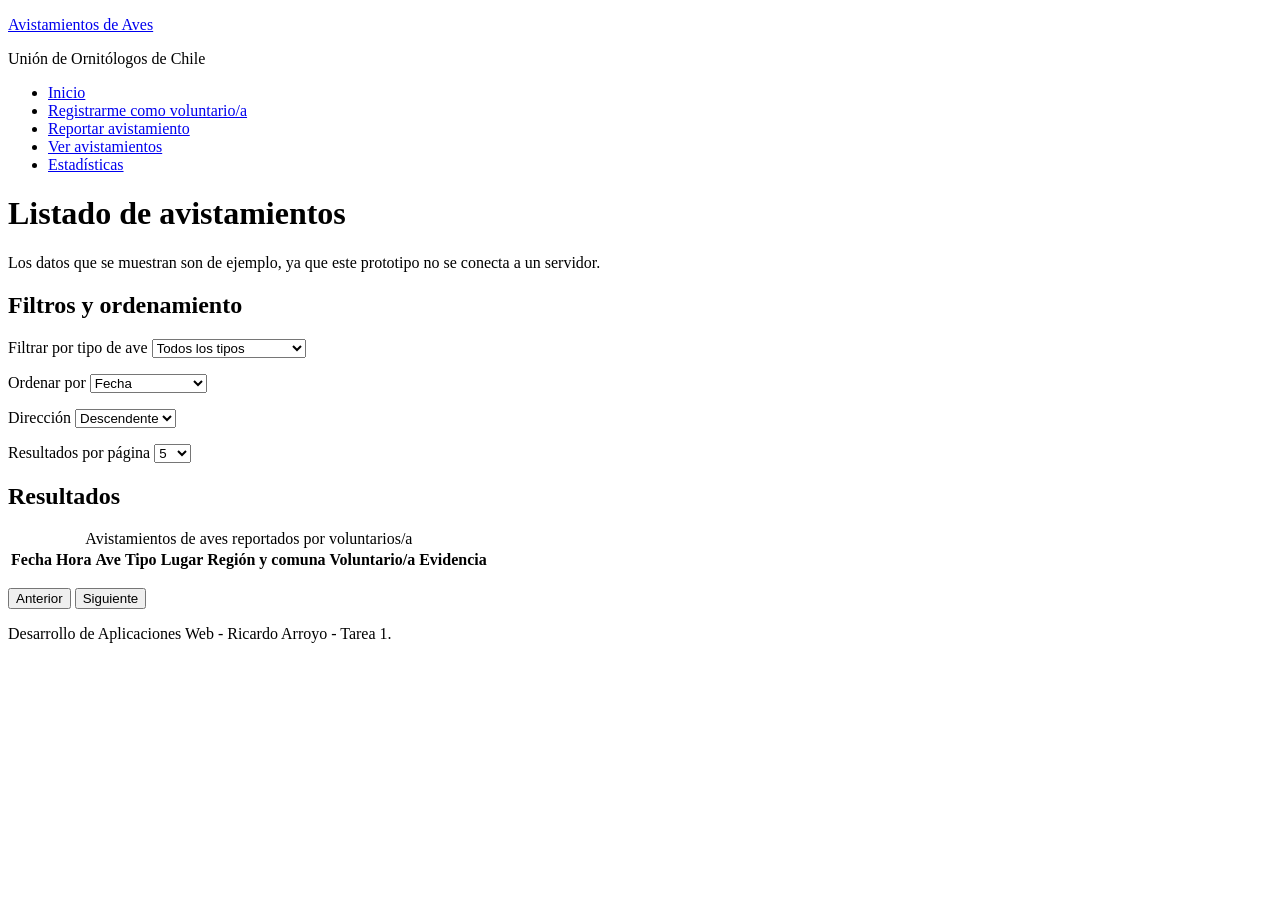
==== avistamientos.html @ e382e324 "Agrega listado de avistamientos con filtros y paginacion" ====
<!DOCTYPE html>
<html lang="es">
    <head>
        <meta charset="UTF-8">
        <meta name="viewport" content="width=device-width, initial-scale=1.0">
        <title>Listado de avistamientos - Avistamientos de Aves</title>
        <link rel="stylesheet" href="css/estilos.css">
    </head>
    <body>

        <header>
            <p class="marca"><a href="index.html">Avistamientos de Aves</a></p>
            <p class="subtitulo">Unión de Ornitólogos de Chile</p>

            <nav aria-label="Navegación principal">
                <ul>
                    <li><a href="index.html">Inicio</a></li>
                    <li><a href="registro-voluntario.html">Registrarme como voluntario/a</a></li>
                    <li><a href="reportar-avistamiento.html">Reportar avistamiento</a></li>
                    <li><a href="avistamientos.html" aria-current="page">Ver avistamientos</a></li>
                    <li><a href="estadisticas.html">Estadísticas</a></li>
                </ul>
            </nav>
        </header>

        <main>
            <h1>Listado de avistamientos</h1>

            <p>
                Los datos que se muestran son de ejemplo, ya que este prototipo
                no se conecta a un servidor.
            </p>

            <section aria-labelledby="titulo-filtros">
                <h2 id="titulo-filtros">Filtros y ordenamiento</h2>

                <form id="form-filtros">

                    <p class="campo">
                        <label for="filtro-tipo">Filtrar por tipo de ave</label>
                        <select id="filtro-tipo" name="filtro-tipo">
                            <option value="todos">Todos los tipos</option>
                            <option value="rapaz">Rapaz</option>
                            <option value="acuatica">Acuática</option>
                            <option value="passeriforme">Passeriforme (canora)</option>
                            <option value="zancuda">Zancuda</option>
                            <option value="marina">Marina</option>
                            <option value="otra">Otra</option>
                        </select>
                    </p>

                    <p class="campo">
                        <label for="orden-campo">Ordenar por</label>
                        <select id="orden-campo" name="orden-campo">
                            <option value="fecha">Fecha</option>
                            <option value="lugar">Lugar</option>
                            <option value="nombre-ave">Nombre del ave</option>
                        </select>
                    </p>

                    <p class="campo">
                        <label for="orden-direccion">Dirección</label>
                        <select id="orden-direccion" name="orden-direccion">
                            <option value="desc">Descendente</option>
                            <option value="asc">Ascendente</option>
                        </select>
                    </p>

                    <p class="campo">
                        <label for="por-pagina">Resultados por página</label>
                        <select id="por-pagina" name="por-pagina">
                            <option value="5">5</option>
                            <option value="10">10</option>
                            <option value="20">20</option>
                        </select>
                    </p>

                </form>
            </section>

            <section aria-labelledby="titulo-resultados">
                <h2 id="titulo-resultados">Resultados</h2>

                <p id="contador" role="status"></p>

                <table>
                    <caption>Avistamientos de aves reportados por voluntarios/a</caption>
                    <thead>
                        <tr>
                            <th scope="col">Fecha</th>
                            <th scope="col">Hora</th>
                            <th scope="col">Ave</th>
                            <th scope="col">Tipo</th>
                            <th scope="col">Lugar</th>
                            <th scope="col">Región y comuna</th>
                            <th scope="col">Voluntario/a</th>
                            <th scope="col">Evidencia</th>
                        </tr>
                    </thead>
                    <tbody id="cuerpo-tabla">
                    </tbody>
                </table>

                <p id="sin-resultados" hidden>
                    No hay avistamientos que coincidan con el filtro seleccionado.
                </p>

                <nav aria-label="Paginación de resultados">
                    <p class="paginacion">
                        <button type="button" id="btn-anterior">Anterior</button>
                        <span id="indicador-pagina"></span>
                        <button type="button" id="btn-siguiente">Siguiente</button>
                    </p>
                </nav>
            </section>
        </main>

        <footer>
            <p>Desarrollo de Aplicaciones Web - Ricardo Arroyo - Tarea 1.</p>
        </footer>

    </body>
</html>
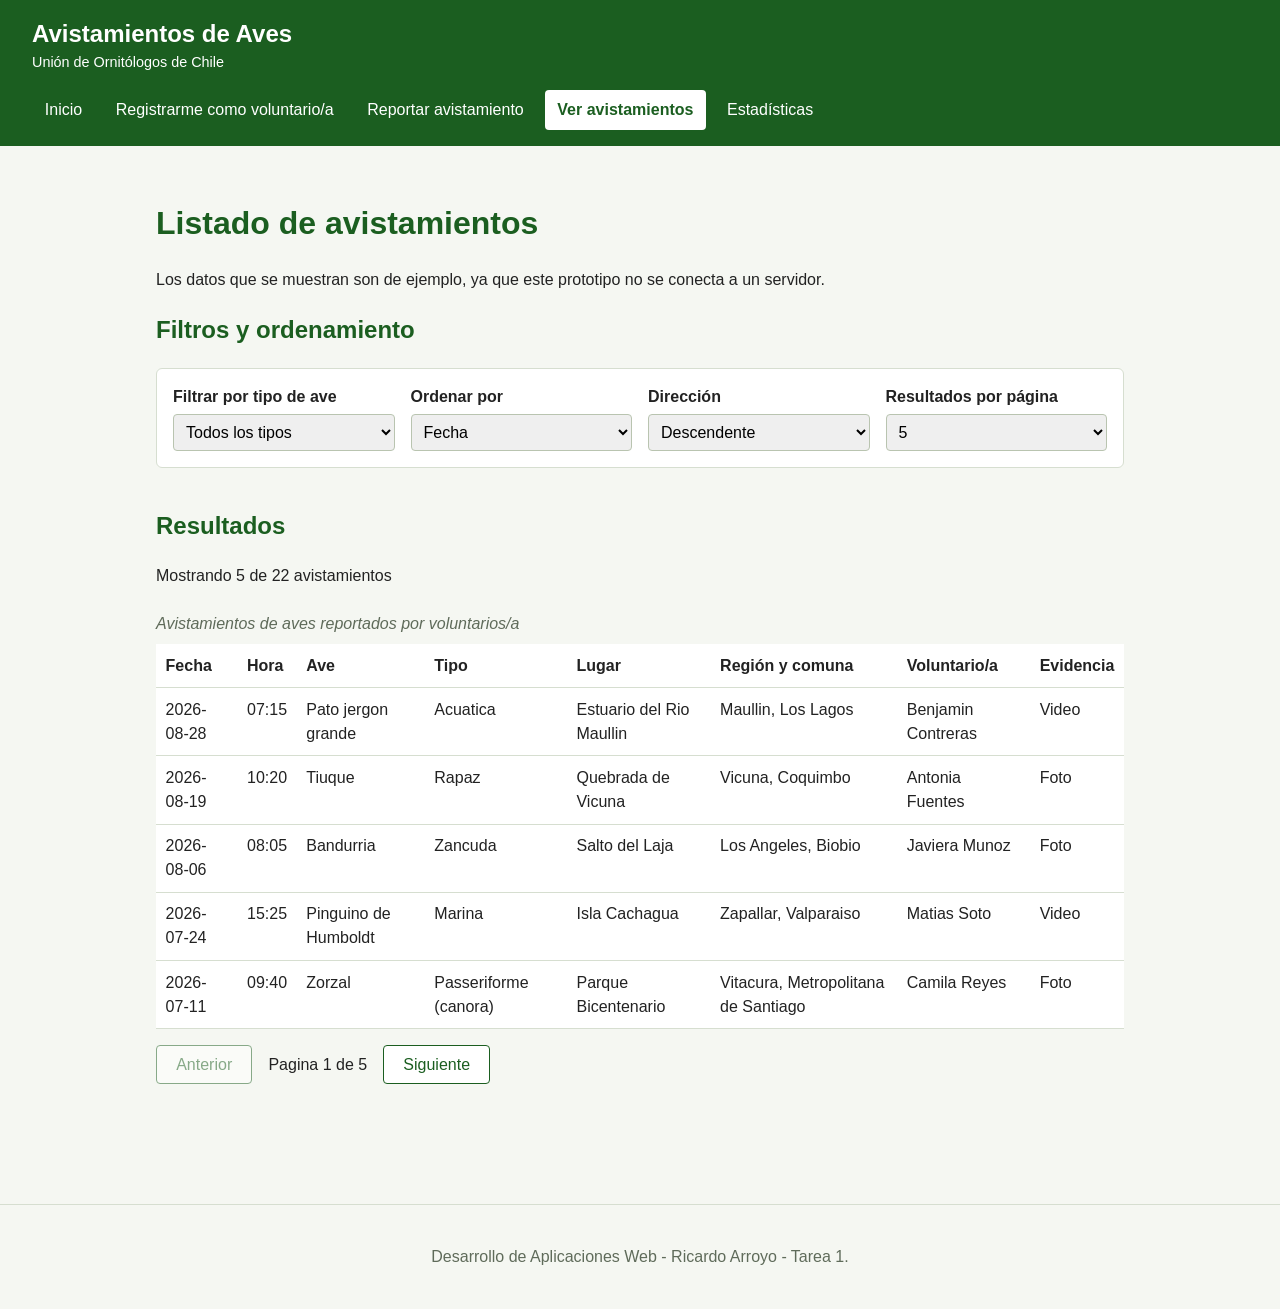
==== commit 9387aa62: "Agrega datos de ejemplo y listado con filtro, orden y paginacion" ====
--- a/avistamientos.html
+++ b/avistamientos.html
@@ -54,7 +54,7 @@
                         <select id="orden-campo" name="orden-campo">
                             <option value="fecha">Fecha</option>
                             <option value="lugar">Lugar</option>
-                            <option value="nombre-ave">Nombre del ave</option>
+                            <option value="nombreAve">Nombre del ave</option>
                         </select>
                     </p>
 
@@ -118,6 +118,7 @@
         <footer>
             <p>Desarrollo de Aplicaciones Web - Ricardo Arroyo - Tarea 1.</p>
         </footer>
-
+        <script src="js/datos.js"></script>
+        <script src="js/listado.js"></script>
     </body>
 </html>
--- a/css/estilos.css
+++ b/css/estilos.css
@@ -0,0 +1,398 @@
+/* Base de la página, aplicando border box a todo el contenido y definiendo características 
+de elementos generales del body */
+
+* {
+    box-sizing: border-box;
+}
+
+body {
+    margin: 0;
+    font-family: Arial, Helvetica, sans-serif;
+    font-size: 16px;
+    line-height: 1.5;
+    color: #222222;
+    background-color: #f5f7f2;
+}
+
+h1, h2, h3 {
+    color: #1b5e20;
+}
+
+a{
+    color: #1b5e20
+}
+
+/* Diseño del encabezado y la navegación */
+
+header {
+    background-color: #1b5e20;
+    color: #ffffff;
+    padding: 1rem 2rem;
+}
+
+.marca {
+    margin: 0;
+    font-size: 1.5rem;
+    font-weight: bold;
+}
+
+.marca a {
+    color: #ffffff;
+    text-decoration: none;
+}
+
+.subtitulo {
+    margin: 0 0 1rem 0;
+    font-size: 0.9rem;
+}
+
+nav ul {
+    list-style: none;
+    margin: 0;
+    padding: 0;
+    display: flex;
+    flex-wrap: wrap;
+    gap: 0.5rem;
+}
+
+nav a {
+    display: block;
+    padding: 0.5rem 0.8rem;
+    color: #ffffff;
+    text-decoration: none;
+    border-radius: 4px;
+}
+
+nav a:hover,
+nav a:focus {
+    background-color: #2e7d32;
+}
+
+nav a[aria-current="page"] {
+    background-color: #ffffff;
+    color: #1b5e20;
+    font-weight: bold;
+}
+
+/* Diseño contenido principal de la página */
+
+main {
+    max-width: 1000px;
+    margin: 0 auto;
+    padding: 2rem 1rem;
+}
+
+section{
+    margin-bottom: 2.5rem;
+}
+
+/* Tarjetas definidas en la portada */
+
+.tarjetas {
+    list-style: none;
+    margin: 0;
+    padding: 0;
+    display: grid;
+    grid-template-columns: repeat(auto-fit, minmax(220px, 1fr));
+    gap: 1rem;
+}
+
+.tarjetas li {
+    background-color: #ffffff;
+    border: 1px solid #d6ded0;
+    border-radius: 6px;
+    padding: 1rem;
+}
+
+.tarjetas h3 {
+    margin-top: 0;
+}
+
+/* Estilo de los formularios */
+
+fieldset {
+    border: 1px solid #d6ded0;
+    border: 6px;
+    margin-bottom: 1.5rem;
+    padding: 1rem;
+    background-color: #ffffff;
+}
+
+legend {
+    font-weight: bold;
+    color: #1b5e20;
+    padding: 0 0.5rem;
+}
+
+.campo {
+    margin: 0 0 1.2rem 0;
+}
+
+.campo label { 
+    display: block;
+    margin-bottom: 0.3rem;
+    font-weight: bold;
+}
+
+.campo input[type="text"],
+.campo input[type="email"],
+.campo input[type="tel"],
+.campo input[type="date"],
+.campo input[type="time"],
+.campo input[type="number"],
+.campo input[type="file"],
+.campo select,
+.campo textarea {
+    width: 100%;
+    padding: 0.5rem;
+    border: 1px solid #b9c4b0;
+    border-radius: 4px;
+    font-family: inherit;
+    font-size: 1rem;
+}
+
+.campo input[type="radio"],
+.campo input[type="checkbox"]{
+    width: auto;
+    margin-right: 0.3rem;
+}
+
+.campo input[type="radio"] + label,
+.campo input[type="checkbox"] + label{
+    display: inline;
+    font-weight: normal;
+    margin-right: 1.5rem;
+}
+
+.obligatorio {
+    color: #c62828;
+}
+
+.ayuda {
+    display: block;
+    margin-top: 0.3rem;
+    color: #5f6b5a;
+}
+
+.error {
+    display: block;
+    margin-top: 0.3rem;
+    color: #c62828;
+    font-weight: bold;
+}
+
+.campo-invalido {
+    border-color: #c62828;
+}
+
+.mensaje-exito {
+    background-color: #e8f5e9;
+    border: 1px solid #1b5e20;
+    border-radius: 6px;
+    padding: 1rem;
+    color: #1b5e20;
+    font-weight: bold;
+}
+
+/* Diseño de los botones */
+
+button {
+    font-family: inherit;
+    font-size: 1rem;
+    padding: 0.6rem 1.2rem;
+    border-radius: 4px;
+    cursor: pointer;
+}
+
+button[type="submit"] {
+    background-color: #1b5e20;
+    color: #ffffff;
+    border: 1px solid #1b5e20;
+}
+
+button[type="reset"],
+button[type="button"] {
+    background-color: #ffffff;
+    color: #1b5e20;
+    border: 1px solid #1b5e20;
+}
+
+button:hover {
+    opacity: 0.85;
+}
+
+button:disabled {
+    opacity: 0.5;
+    cursor: not-allowed;
+}
+
+.acciones button {
+    margin-right: 0.5rem;
+}
+
+/* Filtros del listado */
+
+#form-filtros {
+    display: grid;
+    grid-template-columns: repeat(auto-fit, minmax(180px, 1fr));
+    gap: 1rem;
+    background-color: #ffffff;
+    border: 1px solid #d6ded0;
+    border-radius: 6px;
+    padding: 1rem;
+}
+
+#form-filtros .campo {
+    margin-bottom: 0;
+}
+
+/* Diseño de las tablas */
+
+table {
+    width: 100%;
+    border-collapse: collapse;
+    background-color: #ffffff;
+}
+
+caption { 
+    text-align: left;
+    padding: 0.5rem 0;
+    font-style: italic;
+    color: #5f6b5a;
+}
+
+th, td {
+    padding: 0.6rem;
+    border-bottom: 1px solid #d6ded0;
+    text-align: left;
+    vertical-align: top;
+}
+
+thead td {
+    background-color: #e8f5e9;
+    color: #1b5e20;
+}
+
+tbody tr:hover {
+    background-color: #f5f7f2;
+}
+
+/* Estilo de la paginación */
+
+.paginacion {
+    display: flex;
+    align-items: center;
+    gap: 1rem;
+    margin-top: 1rem;
+}
+
+/* Diseño sección Estadisticas */
+
+.indicadores {
+    list-style: none;
+    margin: 0;
+    padding: 0;
+    display: grid;
+    grid-template-columns: repeat(auto-fit, minmax(180px, 1fr));
+}
+
+.indicadores li {
+    background-color: #ffffff;
+    border: 1px solid #d6ded0;
+    border-radius: 6px;
+    padding: 1rem;
+    text-align: center;
+}
+
+.indicadores .valor {
+    margin: 0;
+    font-size: 2rem;
+    font-weight: bold;
+    color: #1b5e20;
+}
+
+.indicadores .etiqueta {
+    margin: 0.3rem 0 0 0;
+    color: #5f6b5a;
+}
+
+.grafico {
+    display: flex;
+    align-items: flex-end;
+    gap: 0.8rem;
+    height: 260px;
+    margin: 0;
+    padding: 1rem;
+    background-color: #ffffff;
+    border: 1px solid #d6ded0;
+    border-radius: 6px;
+    overflow-x: auto;
+}
+
+.grafico > div {
+    flex: 1 1 40px;
+    display: flex;
+    flex-direction: column;
+    height: 100%;
+}
+
+.grafico dd {
+    order: 1;
+    flex-grow: 1;
+    display: flex;
+    align-items: flex-end;
+    margin: 0;
+}
+
+.grafico dt {
+    order: 2;
+    padding-top: 0.3rem;
+    font-size: 0.75rem;
+    text-align: center;
+}
+
+.grafico .barra {
+    width: 100%;
+    min-height: 2px;
+    background-color: #1b5e20;
+    color: #ffffff;
+    text-align: center;
+    font-size: 0.75rem;
+    border-radius: 3px 3px 0 0;
+}
+
+/* Diseño del Footer */
+
+footer {
+    border-top: 1px solid #d6ded0;
+    margin-top: 3rem;
+    padding: 1.5rem;
+    text-align: center;
+    color: #5f6b5a;
+}
+
+/* Adaptación del estilo de la página a distintos tipos de resoluciones */
+@media (max-width: 600px) {
+    header {
+        padding: 1rem;
+    }
+
+    nav-ul {
+        flex-direction: column;
+    }
+    
+    main {
+        padding: 1rem 0.8rem;
+    }
+
+    table {
+        font-size: 0.9rem;
+    }
+
+    .acciones button {
+        display: block;
+        width: 100%;
+        margin: 0 0 0.5rem 0;
+    }
+
+}
